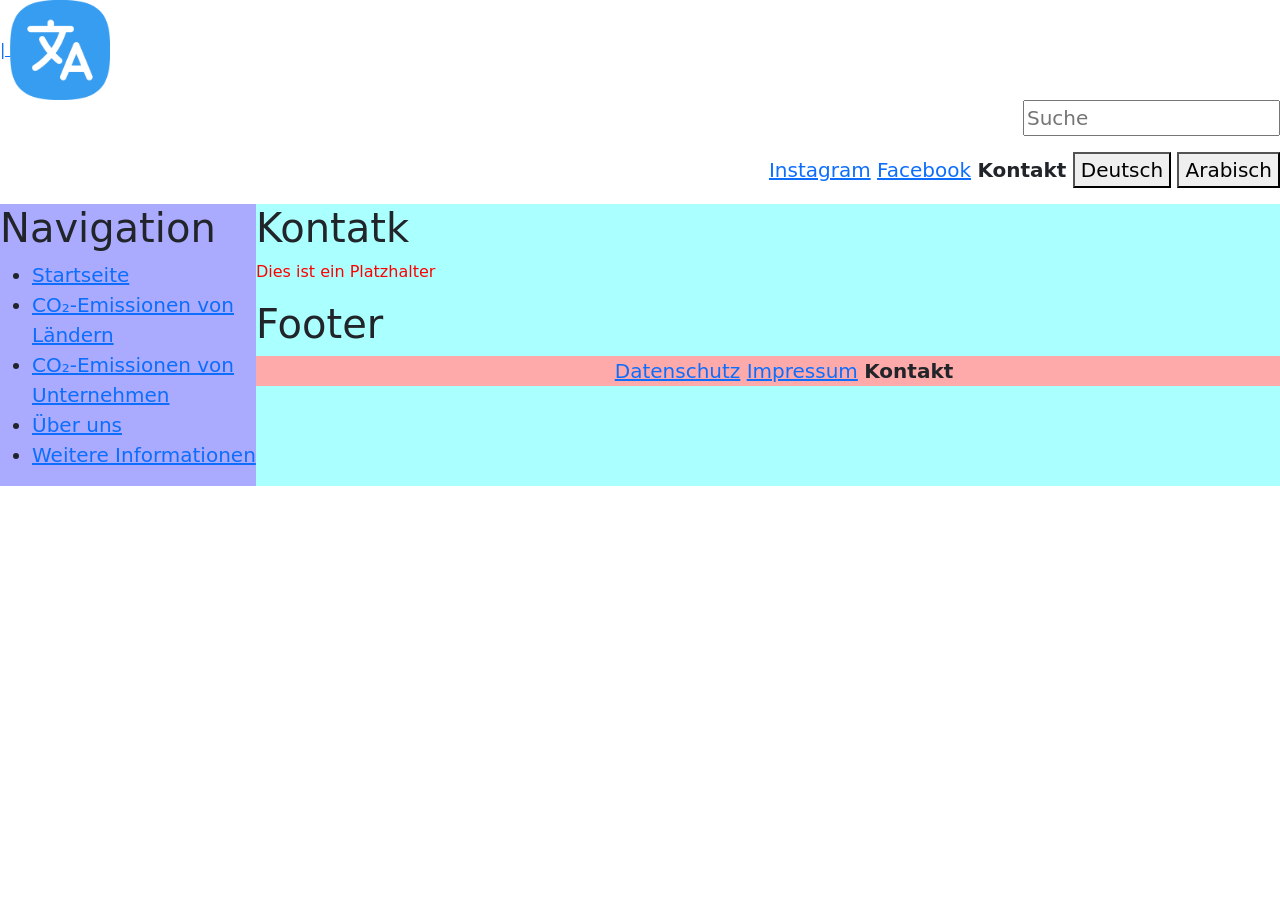
==== contact.html @ 19fa8788 "Added placeholder pages and links" ====
<!DOCTYPE html>
<html lang="de">
  <!--Head-->
  <head>
    <meta charset="utf-8">
    <meta name="viewport" content="width=device-width, initial-scale=1.0"> <!--Skalierungs-Settings-->
    <title>IPWA01-01</title>
    <link href="https://cdn.jsdelivr.net/npm/bootstrap@5.3.9/dist/css/bootstrap.min.css" rel="stylesheet" integrity="sha384-yEPZ7jP9S0QKiUQ0m3jjsO4ProIW7wvR9gXkI7JOGa2XVsw53Yke2bsdkBbjmmiX" crossorigin="anonymous">
    <link rel="stylesheet" href="style.css">
  </head>

 <body>

  <!--Header-->
  <section>
    <a href="index.html">
|     <img src="logo.png" alt="Logo der Non-Profit Organisation" height="100">
    </a>
    <header>
        <nav>
          <ul>
            <li>
              <form id="headerSearchForm">
                <input type="text" id="headerSearch" maxlength="50" placeholder="Suche">
              </form>
              <p id="searchResult"></p>
            </li>
            <li><a href="https://www.instagram.com/WebAppStartup">Instagram</a></li>
            <li><a href="https://www.facebook.com/WebAppStartup">Facebook</a></li>
            <li><b>Kontakt</b></li>
            <li><button onclick="setdirection('ltr')">Deutsch</button></li>
            <li><button onclick="setdirection('rtl')">Arabisch</button></li>
            <!--<li><img src="language.png" alt="Sprache/Language" max-width = 2%></li>-->
          </ul>
        </nav>
      </header>
  </section>

<main> 

  <!--Navigation-->
  <section>
    <h1>Navigation</h1>
      <nav id="mainnavigation" dir="ltr">
        <ul>
          <li><a href="index.html">Startseite</a></li>
          <li><a href="index.html#emissionCountry">CO₂-Emissionen von Ländern</a></li>
          <li><a href="index.html#emissionCompany">CO₂-Emissionen von Unternehmen</a></li>
          <li><a href="index.html#aboutUs">Über uns</a></li>
          <li><a href="index.html#furtherInformation">Weitere Informationen</a></li>
        </ul>
      </nav>
  </section>


  <div id="content">

    <!--Intro-->
    <section id="contactArea">
      <h1>Kontatk</h1>
        <p id="placeholder">
          Dies ist ein Platzhalter
      </p>
    </section>

    <!--Footer-->
  <section id="furtherInformation">
    <h1>Footer</h1>
    <footer>
      <nav>
        <ul>
          <li><a href="privacy.html">Datenschutz</a></li>
          <li><a href="imprint.html">Impressum</a></li>
          <li><b>Kontakt</b></li>
        </ul>
      </nav>
    </footer>
  </section>


  <script src="script.js"></script>


  </body>
</html>
---- style.css ----
#placeholder { color: red; }

    /*Header Properties*/
    header nav ul { text-align: right; font-size: 125%; }
    header nav ul li { display: inline; }
    nav ul { font-size: 125%; }

    /*Main Properties*/
    main { display: flex; width: 100%; }
    main > section { width: 20%; background-color: #aaf; }
    main div#content { width: 80%; background-color: #aff; }
    
    /*Table Properties*/
    .countrySearchField, .companySearchField {
      width: 100%;
      max-width: 350px;
      padding: 10px 14px;
      margin-bottom: 16px;
      border: 1px solid #d1d5db;
      border-radius: 6px 25px;
      font-size: 1rem;
    }

    table { 
        font-size: 125%;                /*Schriftgröße*/
        width: 100%;                    /*Breite der Spalten*/
        border-collapse: collapse;      /*Zellenränder*/
        text-align: left;               /*Linksbündiger Text*/
    }

    th, td {
        padding: 14px 18px;                     /*Abstand zum Rand in Überschrift und Zellen*/
        border-bottom: 1px solid #e5e7eb;     /*Rand nur an der Unterseite der Zeilen zur Hervorhebung*/
    }

    th {
        background-color: #f3f4f6;
        color: #374151;
        font-weight: bold;    /*Tabellenüberschrift in Fett*/
        cursor: pointer;      /*Cursor-Design bei Mouseover der Tabellenüberschrift um filtern anzuzeigen (kosmetisch)*/
        user-select: none;    /*Verhindert das markieren oder auswählen der Tabellenüberschrift (kosmetisch)*/
    }

    th[aria-sort="ascending"]::after {      /*Pfeile für die Tabellenüberschriften, um die Sortierrichtung anzuzeigen*/
        content: "▲";
    }

    th[aria-sort="descending"]::after {     /*Pfeile für die Tabellenüberschriften, um die Sortierrichtung anzuzeigen*/
        content: "▼";
    }

    th:hover {                          /*Experimentieren mit Pseudoklassen*/
        background-color: #e5e7eb;    /*Hebt die Tabellenüberschrift beim Hovern mit der Maus hervor*/
    }

    tbody tr:hover {
        background-color: #eff6ff;    /*Hebt die Spalten innerhalb des Tabellenbodys beim Hovern mit der Maus hervor*/
    }

    /*Footer Properties*/
    footer { 
        background-color: #faa; 
    }

    footer nav ul { 
        text-align: center; 
    }

    footer nav ul li { 
        display: inline; 
    }

    /*Responsiveness*/
    @media screen and (max-width: 767px) {              /*Momentan nur für Smartphone & Desktop*/
    main { display: block; }
    main > section, main div#content { width: 100%; }
    }
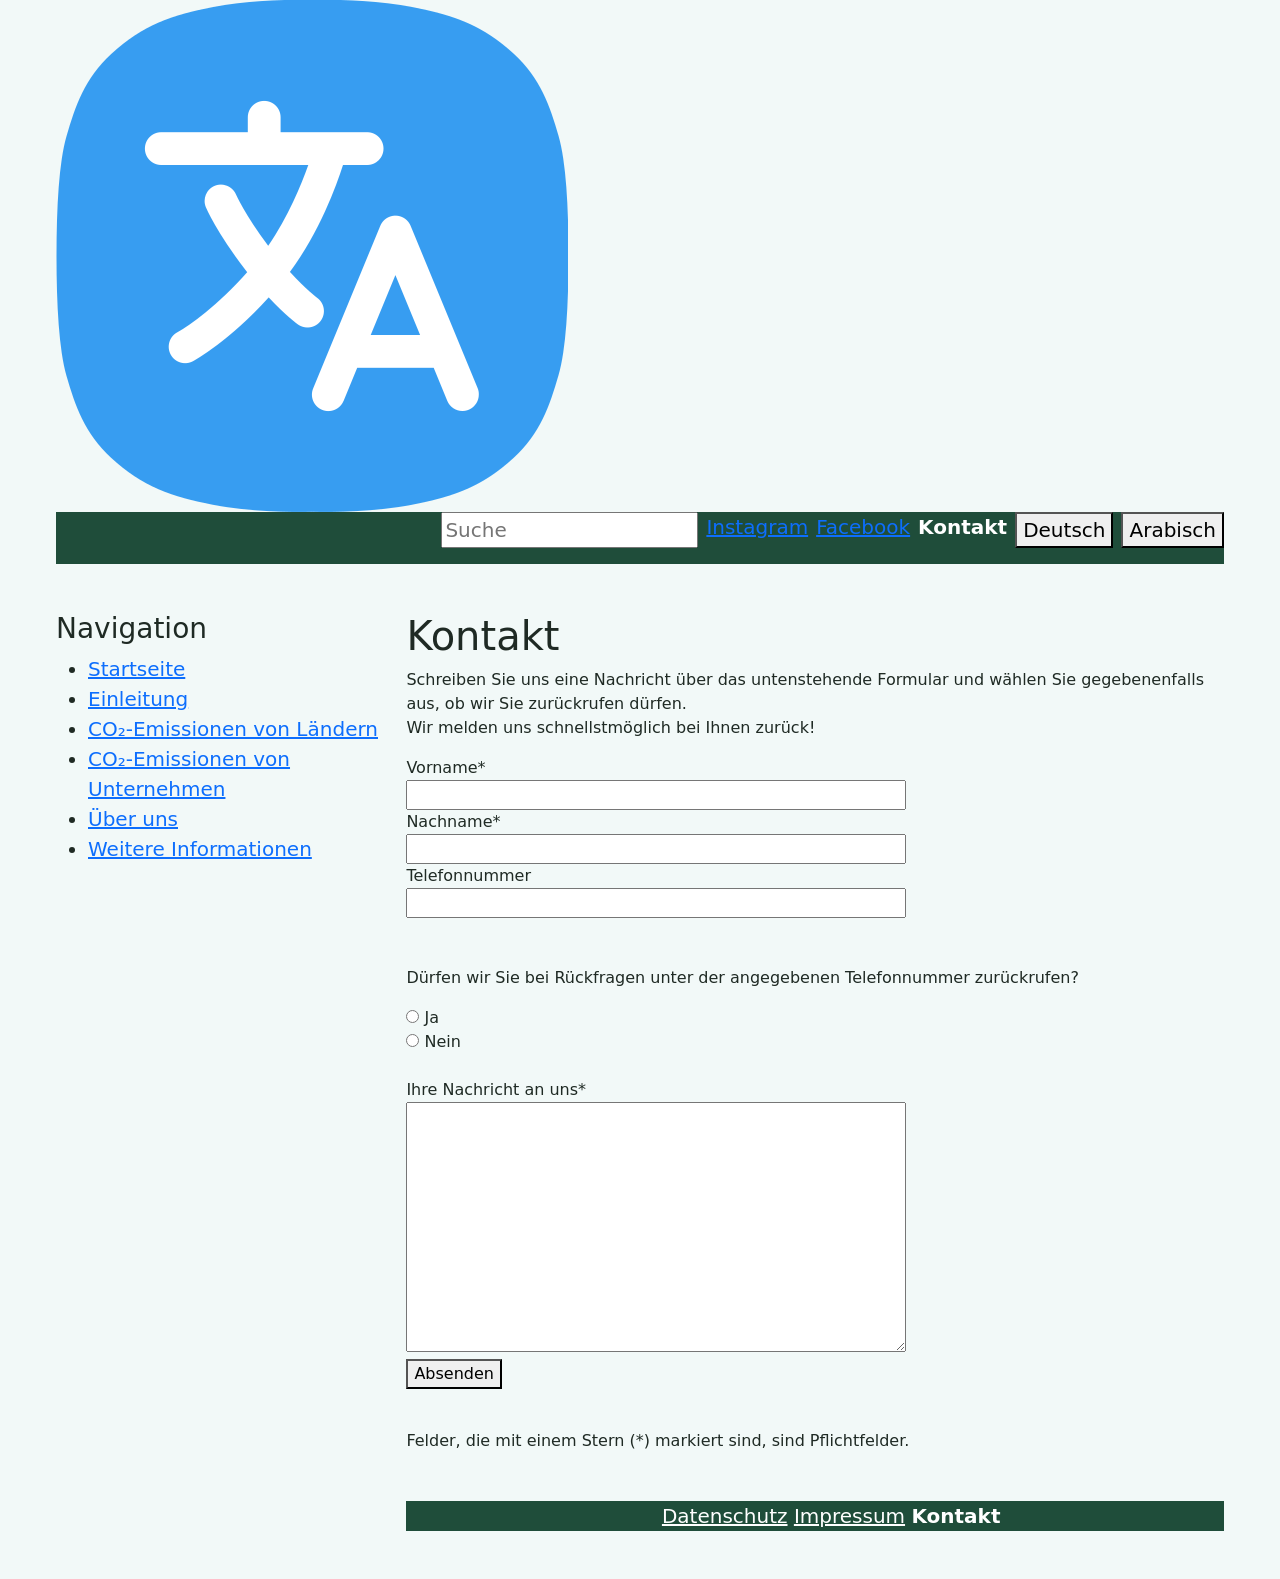
==== commit 4b0fa411: "Removed sensitive data (clear names), adjusted color-scheme, improved contact form behaviour, replac" ====
--- a/contact.html
+++ b/contact.html
@@ -14,7 +14,7 @@
   <!--Header-->
   <section>
     <a href="index.html">
-|     <img src="logo.png" alt="Logo der Non-Profit Organisation" height="100">
+     <img id="logo" src="logo.png" alt="Logo der Non-Profit Organisation">
     </a>
     <header>
         <nav>
@@ -25,8 +25,8 @@
               </form>
               <p id="searchResult"></p>
             </li>
-            <li><a href="https://www.instagram.com/WebAppStartup">Instagram</a></li>
-            <li><a href="https://www.facebook.com/WebAppStartup">Facebook</a></li>
+            <li><a href="https://www.instagram.com/ZentralbürofürPlanetareAbkühlung">Instagram</a></li>
+            <li><a href="https://www.facebook.com/ZentralbürofürPlanetareAbkühlung">Facebook</a></li>
             <li><b>Kontakt</b></li>
             <li><button onclick="setdirection('ltr')">Deutsch</button></li>
             <li><button onclick="setdirection('rtl')">Arabisch</button></li>
@@ -40,10 +40,11 @@
 
   <!--Navigation-->
   <section>
-    <h1>Navigation</h1>
-      <nav id="mainnavigation" dir="ltr">
+    <h3>Navigation</h3>
+      <nav id="mainNavigation" dir="ltr">
         <ul>
           <li><a href="index.html">Startseite</a></li>
+          <li><a href="index.html#startArea">Einleitung</a></li>
           <li><a href="index.html#emissionCountry">CO₂-Emissionen von Ländern</a></li>
           <li><a href="index.html#emissionCompany">CO₂-Emissionen von Unternehmen</a></li>
           <li><a href="index.html#aboutUs">Über uns</a></li>
@@ -57,15 +58,45 @@
 
     <!--Intro-->
     <section id="contactArea">
-      <h1>Kontatk</h1>
-        <p id="placeholder">
-          Dies ist ein Platzhalter
+      <h1>Kontakt</h1>
+        <p>
+          Schreiben Sie uns eine Nachricht über das untenstehende Formular und wählen Sie 
+          gegebenenfalls aus, ob wir Sie zurückrufen dürfen.
+          <br>
+          Wir melden uns schnellstmöglich bei Ihnen zurück!
       </p>
+      <form id="contactForm">
+        <label for="fname">Vorname*</label><br>
+        <input type="text" id="fname" name="fname" maxlength="50" required><br>
+        <label for="lname">Nachname*</label><br>
+        <input type="text" id="lname" name="lname" maxlength="50" required><br>
+        <label for="tnumber">Telefonnummer</label><br>
+        <input type="tel" id="tnumber" name="tnumber" maxlength="25"><br>         <!--Input Type "tel" für aufrufen der Telefontastatur-->
+        <br><br>
+        <p>
+          Dürfen wir Sie bei Rückfragen unter der angegebenen Telefonnummer zurückrufen?
+        </p>
+        <input type="radio" id="callYes" name="callback" value="Ja">
+        <label for="callYes">Ja</label><br>
+        <input type="radio" id="callNo" name="callback" value="Nein">
+        <label for="callNo">Nein</label><br>
+        <br>
+        <label for="tarea">Ihre Nachricht an uns*</label><br>
+        <textarea id="tarea" name="tarea" maxlength="1000" required></textarea>
+        <br>
+        <button type="submit">Absenden</button>
+      </form>
+        <p id="formOutput" role="status"></p>
+        <br>
+        <p>
+          Felder, die mit einem Stern (*) markiert sind, sind Pflichtfelder.
+        </p>
     </section>
 
+
+    
     <!--Footer-->
   <section id="furtherInformation">
-    <h1>Footer</h1>
     <footer>
       <nav>
         <ul>
--- a/style.css
+++ b/style.css
@@ -1,14 +1,98 @@
-    #placeholder { color: red; }
+   #placeholder {
+    color: red;
+   }
+   /*Color Properties*/
+   :root {
+    --color-primary: #1F4D3A;
+    --color-accent: #2E8B57;
+    --color-background: #F2F9F8;
+    --color-text: #1F2A24;
+    --color-table-head: #E3EFE8;
+    --color-error: #9B2226;
+   }
+
+   body {
+        background-color: var(--color-background);
+        color: var(--color-text);
+   }
+
+   header, footer {
+        background-color: var(--color-primary);
+        color: #ffffff;
+   }
+
+   footer a, header b {
+        color: #ffffff;
+   }
+
+   th {
+        background-color: var(--color-table-head);
+   }
+
+   #formOutput {
+        color: var(--color-text);
+   }
+   
+   /*General Properties*/
+    *, *::before, *::after {        /*Alle Elemente der Seite und unsichtbare Zusatzelemente (Pfeile in der Tabelle) werden ausgewählt*/
+        box-sizing: border-box;     /*width umfasst Inhalt, Innenabstand und Rahmen zusammen*/
+    } 
+
+    section {
+        margin-bottom: 3rem;    /*Abstand unter jedem Abschnitt*/
+    }
+
+    section > h1:first-child {
+        margin-top: 0;          /*Keine zusätzliche Lücke über dr Überschrift*/
+    }
+
+    /*Body properties*/
+    body {
+        max-width: 1200px;      /*Begrenzt die Seite auf dem Desktop-Bildschirm*/
+        margin: 0 auto;         /*Zentriert die Seite*/
+        padding: 0 1rem;        /*Sorgt in der Smartphone-Ansicht für einen kleineren Rand*/
+    }
+
+    /*Logo Properties*/
+    #logo {
+        display: block;     /*Logo steht auf eigener Zeile*/
+        max-width: 100%;    /*Logo höchstens so breit wie sein Container und bleibt bei Smartphone-Ansicht innerhalb des Rands*/
+        height: auto;       /*Berechnet die Höhe des Bilds aus dem ursprünglichen Seitenverhältnis*/
+    }
 
     /*Header Properties*/
-    header nav ul { text-align: right; font-size: 125%; }
-    header nav ul li { display: inline; }
-    nav ul { font-size: 125%; }
+    header nav ul { 
+        display: flex;              /*Anordnung der Elemente in einer Reihe statt untereinander*/
+        flex-wrap: wrap;            /*Elemente rutschen in eine neue Zeile wenn sie nicht nebeneinander passen*/
+        justify-content: flex-end;  /*Ausrichtung der Elemente nach rechts*/
+        gap: 0.5rem;                /*Erzeugt einen Abstand zwischen den Elementen*/
+        list-style: none;           /*Entfernt Aufzählungszeichen vor dem Elementen*/
+        padding: 0;                 /*Entfernt den linksbündigen Einzug*/
+    }
+
+    header nav ul li { 
+        display: inline; 
+    }
+    nav ul { 
+        font-size: 125%; 
+    }
+
+    /*Navigation Properties*/
+    #mainNavigation {
+        position: sticky; top: 0;
+    }
 
     /*Main Properties*/
-    main { display: flex; width: 100%; }
-    main > section { width: 20%; background-color: #aaf; }
-    main div#content { width: 80%; background-color: #aff; }
+    main { 
+        display: flex; 
+        width: 100%; 
+    }
+    main > section { 
+        width: 30%; 
+    }
+    main div#content { 
+        width: 70%; 
+    }
     
     /*Table Properties*/
     .countrySearchField, .companySearchField {
@@ -21,8 +105,12 @@
       font-size: 1rem;
     }
 
+    .table-wrapper {
+        overflow-x: auto;       /*Tabelle wird bei Bedarf in horizontaler Richtung scrollbar*/
+    }
+
     table { 
-        font-size: 125%;                /*Schriftgröße*/
+        font-size: 1rem;                /*Schriftgröße*/
         width: 100%;                    /*Breite der Spalten*/
         border-collapse: collapse;      /*Zellenränder*/
         text-align: left;               /*Linksbündiger Text*/
@@ -34,7 +122,6 @@
     }
 
     th {
-        background-color: #f3f4f6;
         color: #374151;
         font-weight: bold;    /*Tabellenüberschrift in Fett*/
         cursor: pointer;      /*Cursor-Design bei Mouseover der Tabellenüberschrift um filtern anzuzeigen (kosmetisch)*/
@@ -58,10 +145,6 @@
     }
 
     /*Footer Properties*/
-    footer { 
-        background-color: #faa; 
-    }
-
     footer nav ul { 
         text-align: center; 
     }
@@ -70,8 +153,22 @@
         display: inline; 
     }
 
+    /*Contact Properties*/
+    #lname, #fname, #tnumber, #tarea {
+        width: 100%;
+        max-width: 500px;
+    }
+
+    #tarea {
+        height: 250px;
+    }
+
+    #formOutput {                   /*Zeilenumbruch im Kontaktformular*/
+        white-space: pre-line; 
+    }
+
     /*Responsiveness*/
     @media screen and (max-width: 767px) {              /*Momentan nur für Smartphone & Desktop*/
-    main { display: block; }
-    main > section, main div#content { width: 100%; }
+        main { display: block; }
+        main > section, main div#content { width: 100%; }
     }
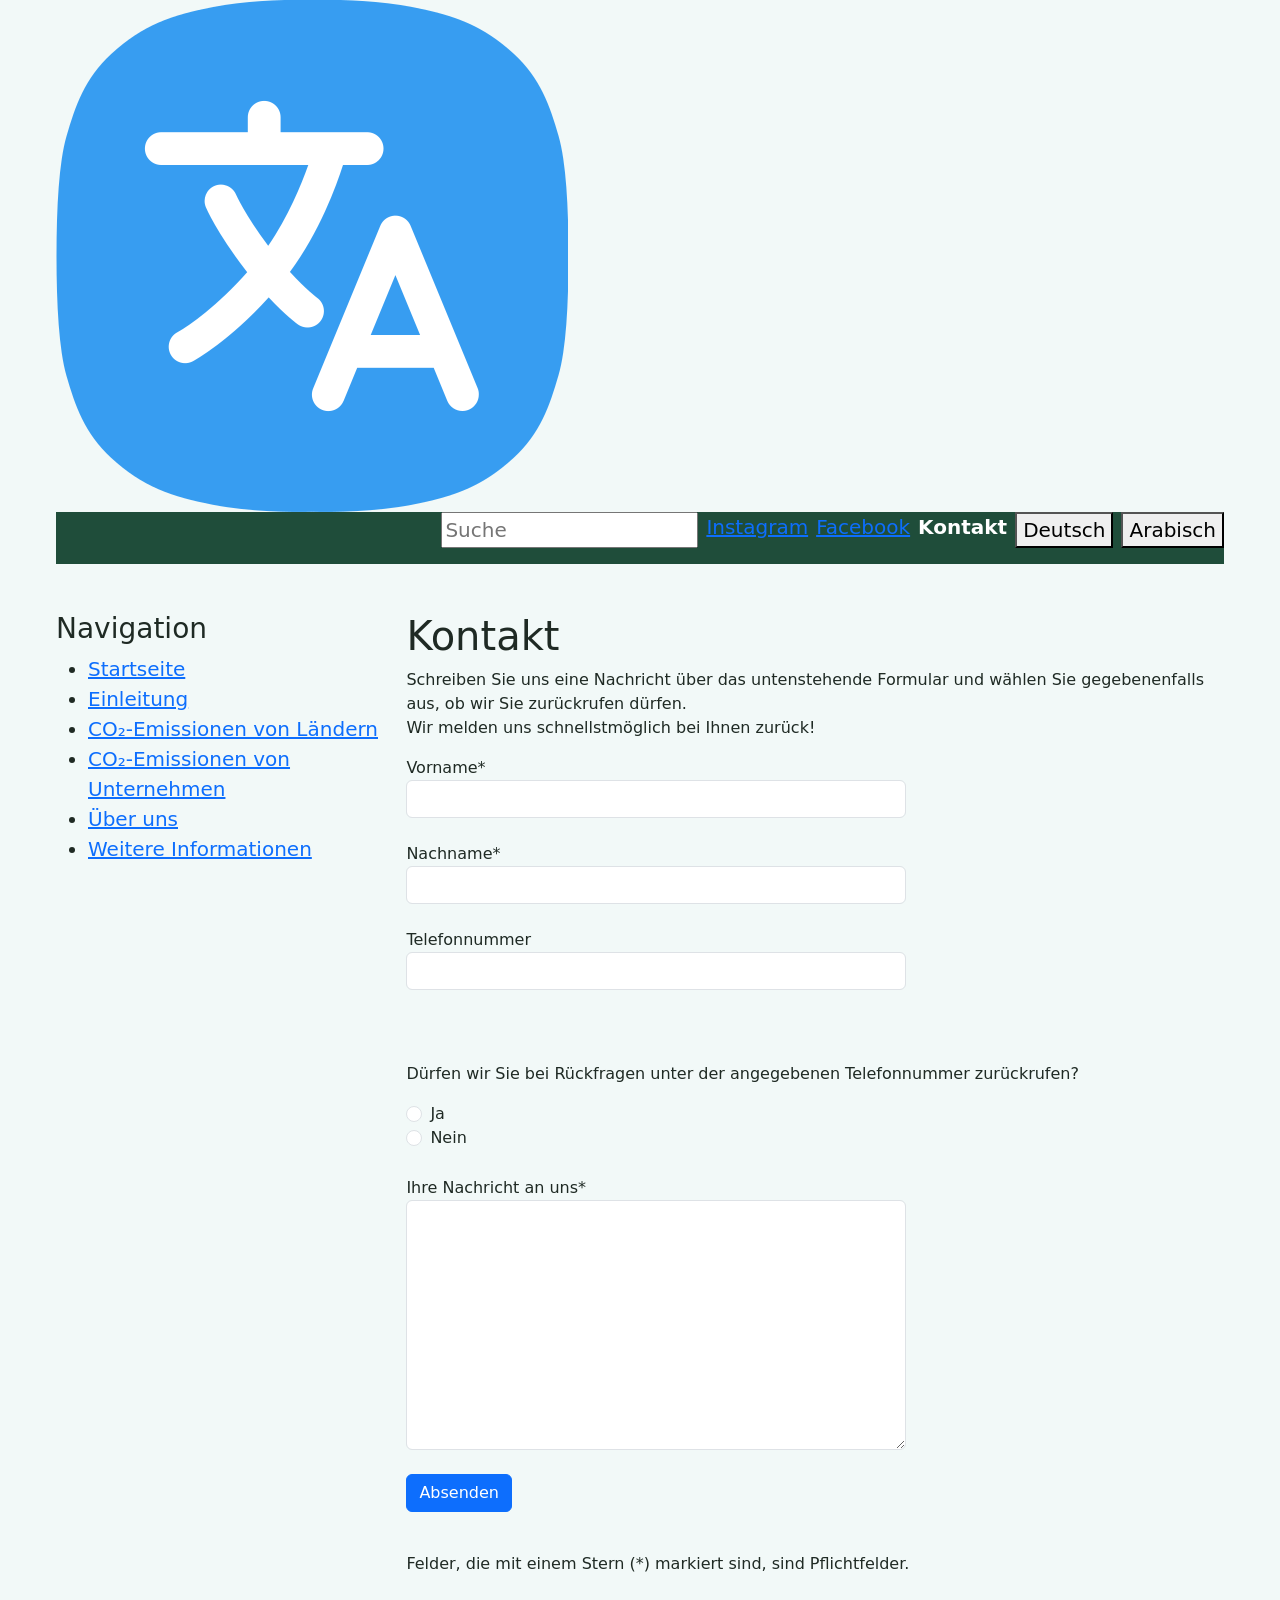
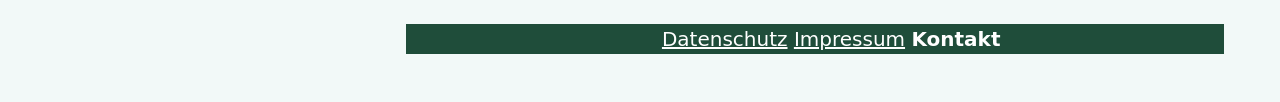
==== commit dde260e9: "Used Bootstrap for Tables and contact form, minor adjustments" ====
--- a/contact.html
+++ b/contact.html
@@ -4,7 +4,7 @@
   <head>
     <meta charset="utf-8">
     <meta name="viewport" content="width=device-width, initial-scale=1.0"> <!--Skalierungs-Settings-->
-    <title>IPWA01-01</title>
+    <title>Zentralbüro für Planetare Abkühlung - Kontakt</title>
     <link href="https://cdn.jsdelivr.net/npm/bootstrap@5.3.9/dist/css/bootstrap.min.css" rel="stylesheet" integrity="sha384-yEPZ7jP9S0QKiUQ0m3jjsO4ProIW7wvR9gXkI7JOGa2XVsw53Yke2bsdkBbjmmiX" crossorigin="anonymous">
     <link rel="stylesheet" href="style.css">
   </head>
@@ -67,24 +67,26 @@
       </p>
       <form id="contactForm">
         <label for="fname">Vorname*</label><br>
-        <input type="text" id="fname" name="fname" maxlength="50" required><br>
+        <input type="text" id="fname" class="form-control" name="fname" maxlength="50" required><br>
         <label for="lname">Nachname*</label><br>
-        <input type="text" id="lname" name="lname" maxlength="50" required><br>
+        <input type="text" id="lname" class="form-control" name="lname" maxlength="50" required><br>
         <label for="tnumber">Telefonnummer</label><br>
-        <input type="tel" id="tnumber" name="tnumber" maxlength="25"><br>         <!--Input Type "tel" für aufrufen der Telefontastatur-->
+        <input type="tel" id="tnumber" class="form-control" name="tnumber" maxlength="25"><br>         <!--Input Type "tel" für aufrufen der Telefontastatur-->
         <br><br>
         <p>
           Dürfen wir Sie bei Rückfragen unter der angegebenen Telefonnummer zurückrufen?
         </p>
-        <input type="radio" id="callYes" name="callback" value="Ja">
-        <label for="callYes">Ja</label><br>
-        <input type="radio" id="callNo" name="callback" value="Nein">
-        <label for="callNo">Nein</label><br>
+        <div class="form-check">
+          <input type="radio" class="form-check-input" id="callYes" name="callback" value="Ja">
+          <label class="form-check-label" for="callYes">Ja</label><br>
+          <input type="radio" class="form-check-input" id="callNo" name="callback" value="Nein">
+          <label class="form-check-label" for="callNo">Nein</label><br>
+        </div>
         <br>
         <label for="tarea">Ihre Nachricht an uns*</label><br>
-        <textarea id="tarea" name="tarea" maxlength="1000" required></textarea>
+        <textarea id="tarea" name="tarea" class="form-control" maxlength="1000" required></textarea>
         <br>
-        <button type="submit">Absenden</button>
+        <button type="submit" class="btn btn-primary">Absenden</button>
       </form>
         <p id="formOutput" role="status"></p>
         <br>
